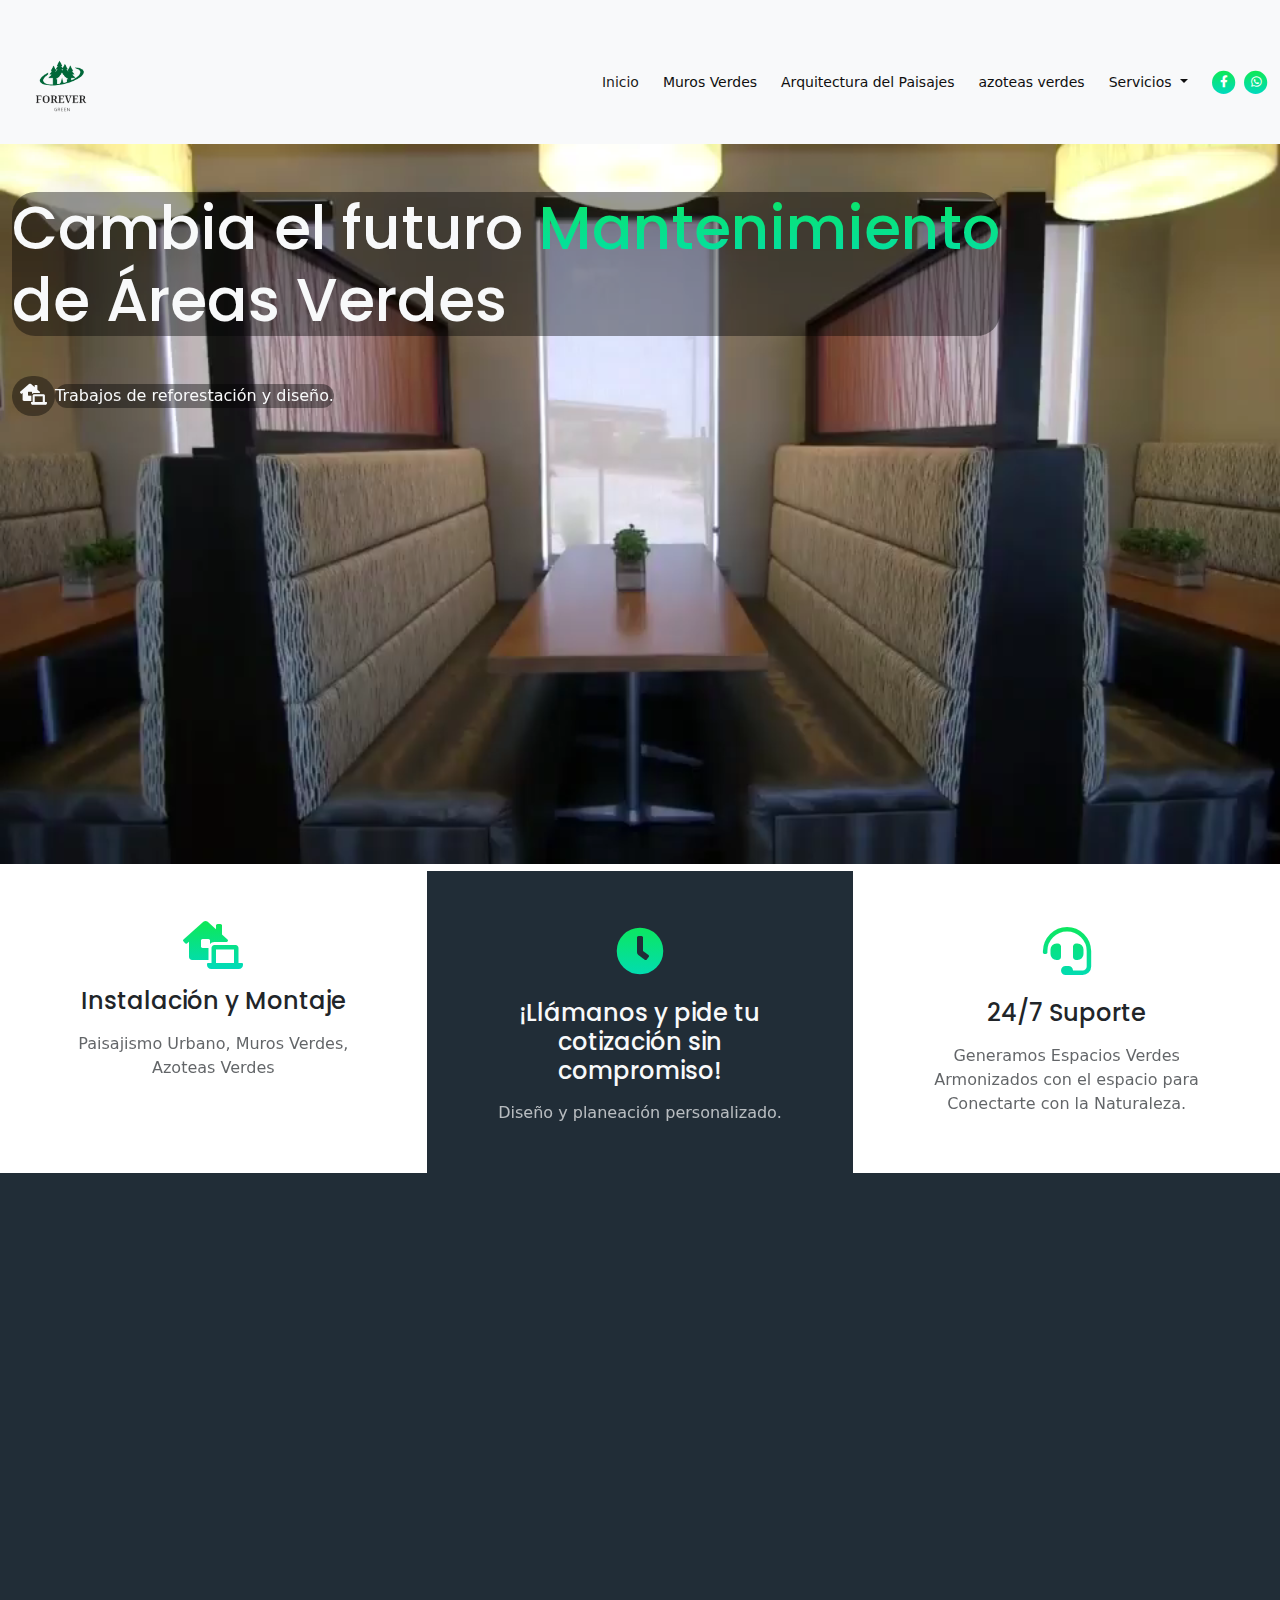
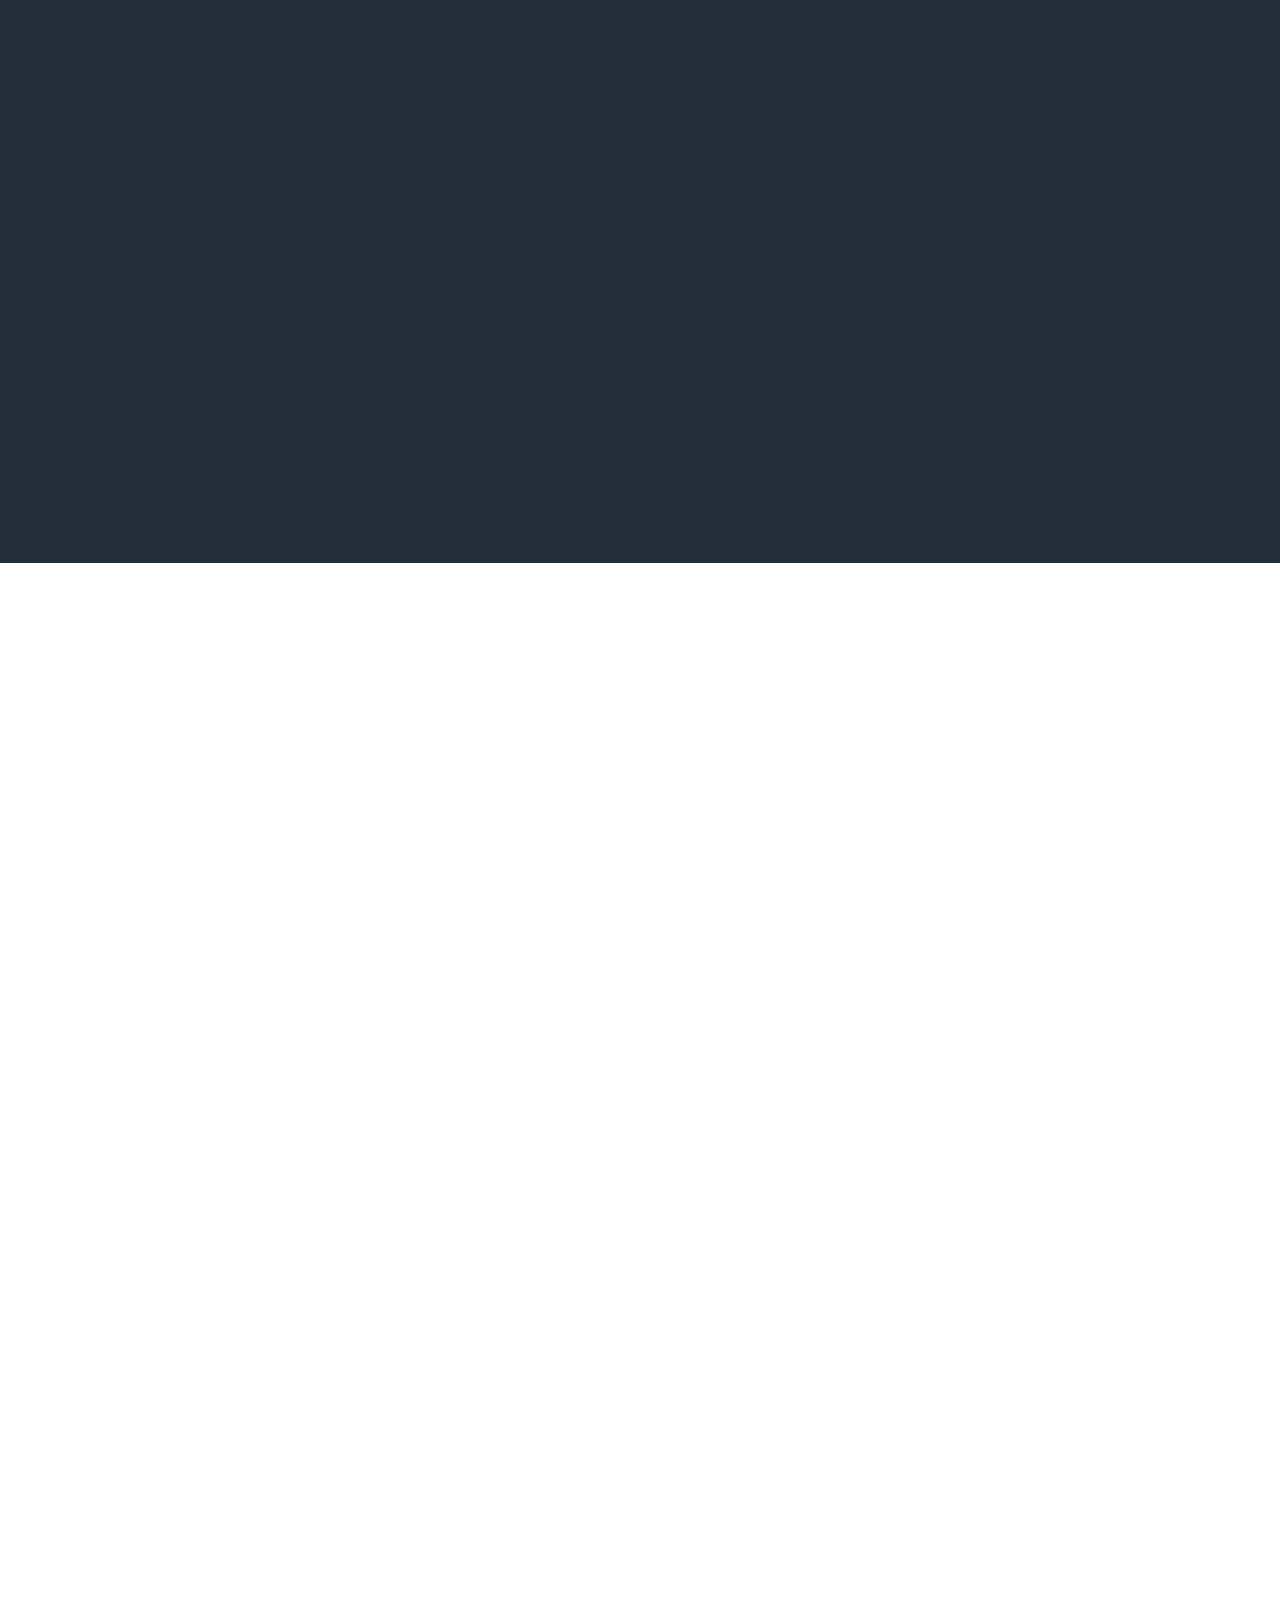
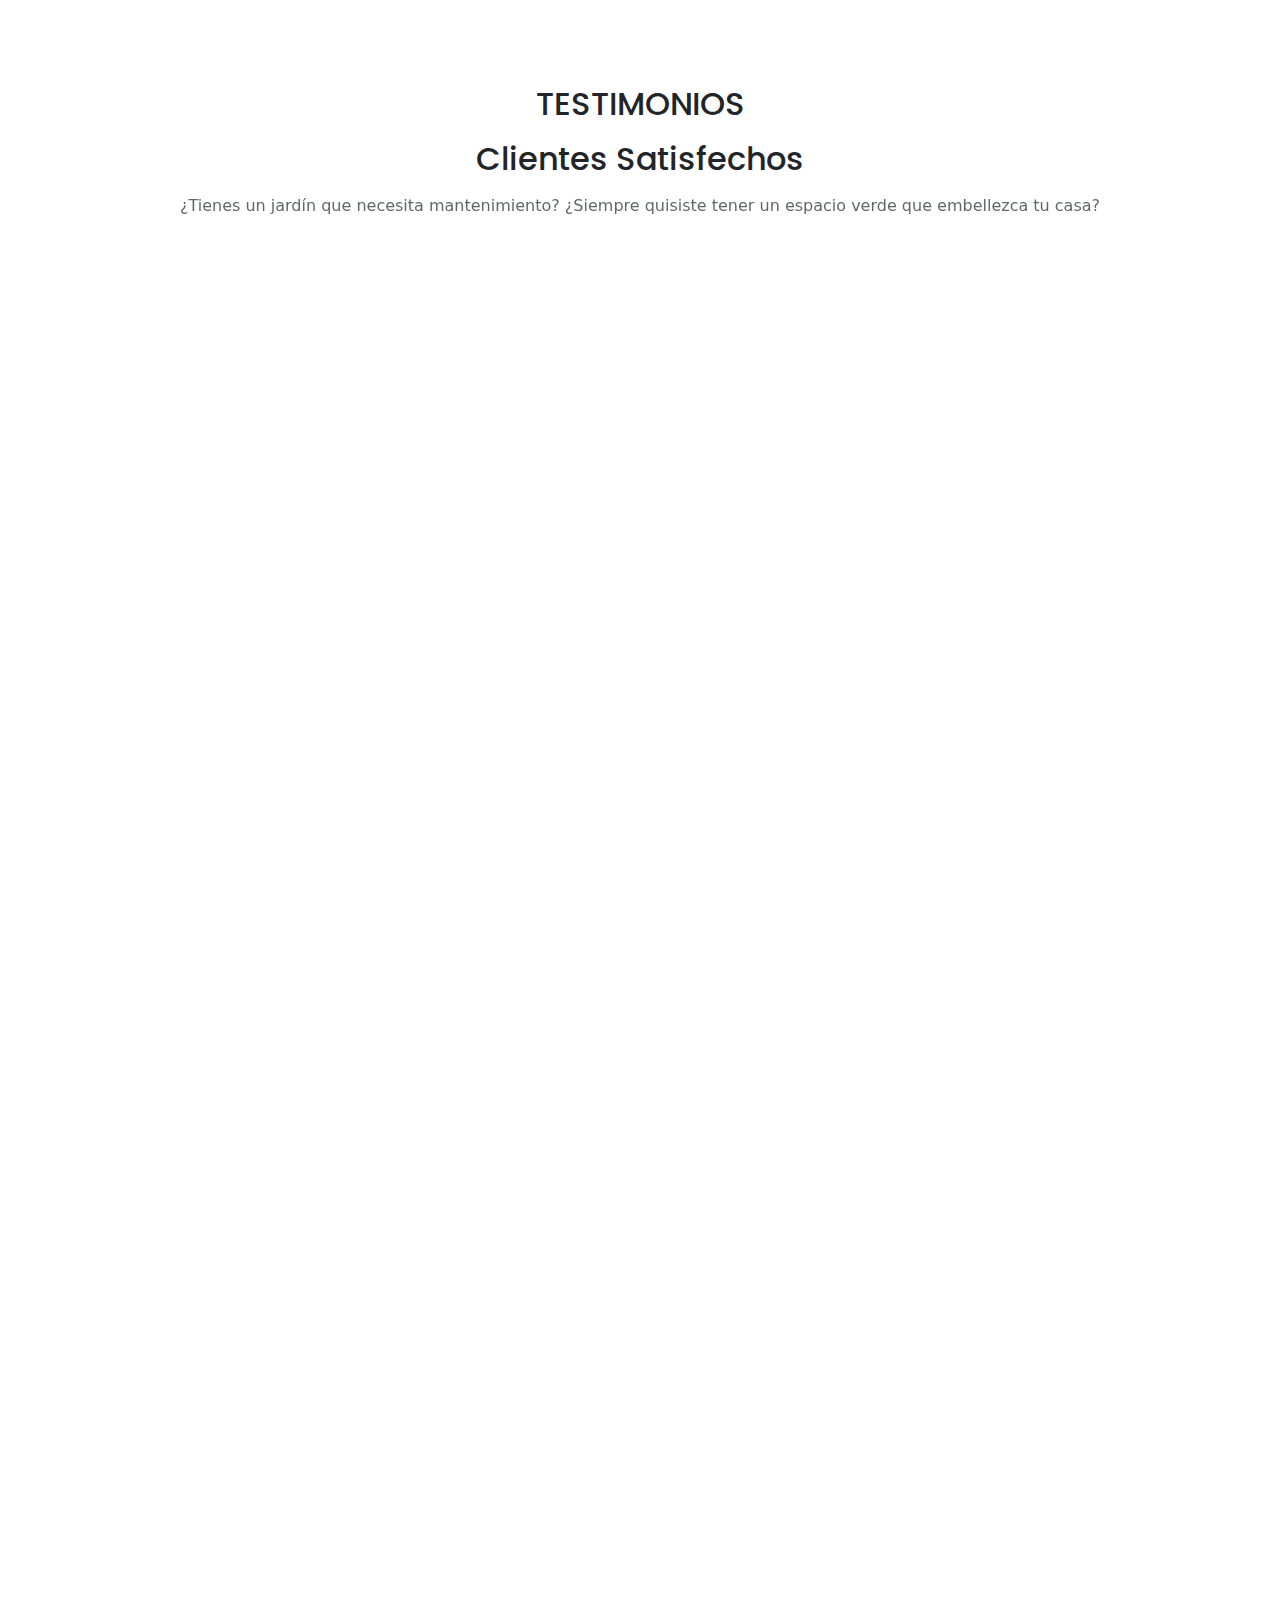
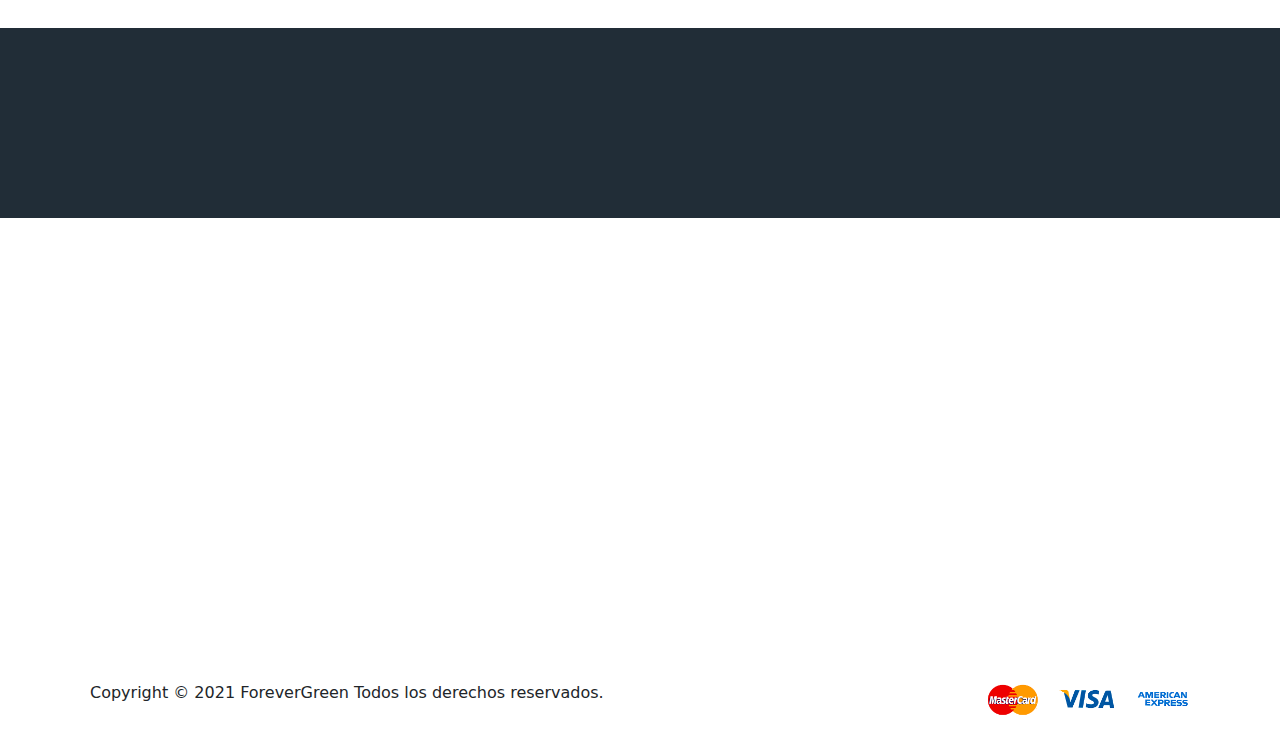
==== index.html @ 9f31c83a "Add files via upload" ====
<!DOCTYPE html>
<html lang="es">
<head>
    <meta charset="UTF-8">
    <meta name="viewport" content="width=device-width, initial-scale=1, shrink-to-fit=no">
    <meta name="description" content="Planificación, diseño, proyecto, gestión, conservación y rehabilitación de los
    espacios verdes">
     <!--metas para compartir en facebook-->
     <meta property="og:title" content="ForeverGreen" />
     <meta property="og:description" content="Planificación, diseño, proyecto, gestión, conservación y rehabilitación de los
     espacios verdes" />
     <meta property="og:image" content="https://www.maidevelopers.com/img/team/banner1-2.jpg" />   
     <meta property="og:url" content="https://www.maidevelopers.com" />
    <meta name="Forever Green" content="WhatsApp 5554505790">
    <title>Forever Green</title>
    <link href="https://fonts.googleapis.com/css2?family=Poppins:wght@400;500;700&display=swap" rel="stylesheet">
    <link href="./css/bootstrap.min.css" rel="stylesheet">
    <link href="./css/fontawesome-all.min.css" rel="stylesheet">
    <link href="./css/aos.min.css" rel="stylesheet">
    <link href="./css/swiper.css" rel="stylesheet">
    <link href="./css/style.css" rel="stylesheet">
   
    <link rel="icon" href="./img/icono.png">
</head>
<body>
    <nav class="navbar navbar-expand-lg navbar-light bg-light">
        <div class="container-fluid">
            <a class="navbar-brand " href="index.html"><img src="./img/icono.png" alt="Forever Green" width="100px"></a> 
          <button class="navbar-toggler p-0 border-0" type="button" data-bs-toggle="collapse" data-bs-target="#navbarNavDropdown" aria-controls="navbarNavDropdown" aria-expanded="false" aria-label="Toggle navigation">
            <span class=""> <img src="./img/menu.png"width="30px" alt=""></span>
          </button>
          <div class="collapse navbar-collapse " id="navbarNavDropdown">
            <ul class="navbar-nav ms-auto navbar-nav-scroll">
              <li class="nav-item">
                <a class="nav-link active" aria-current="page" href="">Inicio</a>
              </li>
              <li class="nav-item">
                <a class="nav-link" href="muros_verde.html">Muros Verdes</a>
              </li>
              <li class="nav-item">
                <a class="nav-link" href="arquitectura_del_paisaje.html">Arquitectura del Paisajes</a>
              </li>
              <li class="nav-item">
                <a class="nav-link" href="azoteas verdes.html">azoteas verdes</a>
              </li>
              <li class="nav-item dropdown">
                <a class="nav-link dropdown-toggle" href="#" id="navbarDropdownMenuLink" role="button" data-bs-toggle="dropdown" aria-expanded="false">
                    Servicios
                </a>
                <ul class="dropdown-menu" aria-labelledby="navbarDropdownMenuLink">
                    <li><a class="dropdown-item " href="404.html">Control de Plagas</a></li>
                  <li><a class="dropdown-item " href="404.html">Poda de Arboles</a></li>
                  <li><a class="dropdown-item " href="404.html">Sistema de riego</a></li>
                </ul>
              </li>
            </ul>
            <span class="nav-item social-icons">
                <span class="fa-stack">
                    <a href="https://www.facebook.com/Forever-Green-147970471880835">
                        <i class="fas fa-circle fa-stack-2x"></i>
                        <i class="fab fa-facebook-f fa-stack-1x"></i>
                    </a>
                </span>
                <span class="fa-stack">
                    <a href="#">
                        <i class="fas fa-circle fa-stack-2x"></i>
                        <i class="fab fa-whatsapp fa-stack-1x"></i>
                    </a>
                </span>
            </span>
          </div>
        </div>
      </nav>
    <!--<section class="home py-5 d-flex align-items-center " id="header">  
        <div class="container text-light py-5 trasnparente-black "  data-aos="fade-right"> 
            <h1 class="headline ">Cambia el futuro <span class="home_text ">Mantenimiento </span><br>de Áreas Verdes</h1>
            <p class="para para-light py-3"></p>
            <div class="d-flex align-items-center">
                <p class="p-2"><i class="fas fa-laptop-house fa-lg "></i></p>
                <p class="">Trabajos de re forestación y diseño.</p>  
            </div>
            <div class="my-3">
                <a class="btn" href="#">Ver Más</a>
            </div>
        </div> 
    </section>--> 
<div class="absolute">
    <div class="container text-light py-5  "  data-aos="fade-right"> 
        <h1 class="headline trasnparente-black ">Cambia el futuro <span class="home_text ">Mantenimiento </span><br>de Áreas Verdes</h1>
        <p class="para para-light py-3"></p>
        <div class="d-flex align-items-center ">
            <p class="p-2 trasnparente-black"><i class="fas fa-laptop-house fa-lg "></i></p>
            <p class="trasnparente-black">Trabajos de reforestación y diseño.</p>  
        </div>
       <!-- <div class="my-3">
            <a class="btn" href="#">Ver Más</a>
        </div>-->
    </div> 
</div>
<video onloadeddata="this.muted=true" autoplay loop>
    <source src="./Muros-Verdes-Decorativos.mp4"> 
</video>
    <section class="information">
        <div class="container-fluid">  
            <div class="row text-light">
                <div class="col-lg-4 text-center p-5 text-dark" data-aos="zoom-in">
                    <i class="fas fa-laptop-house fa-lg fa-3x p-2"></i>
                    <h4 class="py-3">Instalación y Montaje </h4>
                    <p class="para-light">Paisajismo Urbano,  Muros Verdes, Azoteas Verdes</p>
                </div>
                <div class="col-lg-4 text-center p-5"  data-aos="zoom-in">
                    <i class="fas fa-clock fa-3x p-2"></i>
                    <h4 class="py-3">¡Llámanos y pide tu cotización sin compromiso!</h4>
                    <p class="para-light">Diseño y planeación personalizado.
                    </p>
                </div>
                <div class="col-lg-4 text-center p-5 text-dark"  data-aos="zoom-in"> 
                    <i class="fas fa-headset fa-3x p-2"></i>
                    <h4 class="py-3">24/7 Suporte </h4>
                    <p class="para-light">Generamos Espacios Verdes Armonizados con el espacio para Conectarte con la Naturaleza.</p>
                </div>
            </div>
        </div> 
    </section> 
    <section class="about d-flex align-items-center text-light py-5" id="about">
        <div class="container" >
            <div class="row d-flex align-items-center">
                <div class="col-lg-7" data-aos="fade-right">
                    
                    <h3>Beneficios <br> </h3>
                    <p class="py-2 para-light">La instalación de Áreas Verdes, genera beneficios ambientales, sociales, culturales y emocionales. 
                        Sin duda la mejor medicina al alcance de tu mano.</p>

                    <div class="my-3">
                        <a class="btn" href="#your-link">Ver Más</a>
                    </div>
                </div>
                <div class="col-lg-5 text-center py-4 py-sm-0" data-aos="fade-down"> 
                    <img class="img-fluid border-3" src="./img/muro-verde.png" alt="Mantenimiento de Jardineria" >
                </div>
            </div> 
        </div> 
    </section> 


    <section class="services d-flex align-items-center py-5 " id="services">
        <div class="container text-dark">
            
            <div class="row gy-4 py-2" data-aos="zoom-in">
                <div class="col-lg-4">
                    <div class="card bg-transparent">
                        <i class="fas fa-home fa-2x"></i>
                        <h4 class="py-2">Sistema de riego.
                        </h4>
                        <p class="para-light">Lorem ipsum dolor sit amet, consectetur adipisicing elit. Magnam odit consequatur doloribus natus in suscipit!</p>
                    </div>
                </div>
                <div class="col-lg-4">
                    <div class="card bg-transparent">
                        <i class="fas fa-user fa-2x"></i>
                        <h4 class="py-2"> Diseño y mantenimiento.</h4>
                        <p class="para-light">Lorem ipsum dolor sit amet, consectetur adipisicing elit. Magnam odit consequatur doloribus natus in suscipit!</p>
                    </div>                    
                </div>
                <div class="col-lg-4">
                    <div class="card bg-transparent">
                        <i class="fas fa-tree fa-2x"></i>
                        <h4 class="py-2">Decoración.</h4>
                        <p class="para-light">Lorem ipsum dolor sit amet, consectetur adipisicing elit. Magnam odit consequatur doloribus natus in suscipit!</p>
                    </div>                    
                </div>
                <div class="col-lg-4">
                    <div class="card bg-transparent">
                        <i class="fas fa-globe fa-2x"></i>
                        <h4 class="py-2">Muros verdes.</h4>
                        <p class="para-light">Lorem ipsum dolor sit amet, consectetur adipisicing elit. Magnam odit consequatur doloribus natus in suscipit!</p>
                    </div>                    
                </div>
                <div class="col-lg-4">
                    <div class="card bg-transparent">
                        <i class="fas fa-home fa-2x"></i>
                        <h4 class="py-2">Poda de Arboles</h4>
                        <p class="para-light">Servicio mediante el cual, se realiza la poda, limpieza y recolección de arboles, ramas, retiro de maleza</p>
                    </div>                    
                </div>
                <div class="col-lg-4">
                    <div class="card bg-transparent">
                        <i class="fas fa-bug fa-2x"></i>
                        <h4 class="py-2">Control de Plagas.</h4>
                        <p class="para-light">Eliminamos todo tipo de plagas con personal altamente capacitado</p>
                    </div>                    
                </div>
            </div>
        </div> 
    </section> 

    <div class="slider-1 testimonial text-dark d-flex align-items-center">
        <div class="container">
            <div class="row">
                <div class="text-center w-lg-75 m-auto pb-4">
                    <h2>TESTIMONIOS</h2>
                    <h2 class="py-2">Clientes Satisfechos</h2>
                    <p class="para-light">¿Tienes un jardín que necesita mantenimiento? ¿Siempre quisiste tener un espacio verde que embellezca tu casa? </p>
                </div>
            </div>
            <div class="row p-2" data-aos="zoom-in">
                <div class="col-lg-12">

                    
                    <div class="slider-container">
                        <div class="swiper-container card-slider">
                            <div class="swiper-wrapper">
                                
                             
                                <div class="swiper-slide">
                                    <div class="testimonial-card p-4">
                                        <p>"Siempre un servicio excelente, encuentras lo que buscas a un precio justo."</p>
                                    
                                        <div class="d-flex pt-4">
                                            <div>
                                                <img class="avatar" src="./img/test/claudia martines.jpg" alt="testimonio de  claudia">
                                            </div>
                                            <div class="ms-3 pt-2">
                                                <h6>Claudia Martines</h6>
                                               
                                            </div>
                                        </div>
                                    </div>
                                </div> 
                                <div class="swiper-slide">
                                    <div class="testimonial-card p-4">
                                        <p>"Sin duda gente trabajadora, honesta y con gran conocimiento sobre tus necesidades."</p>
                                        <div class="d-flex pt-4">
                                            <div>
                                                <img class="avatar" src="./img/test/sandra mora.jpg" alt="testimonio de sandra">
                                            </div>
                                            <div class="ms-3 pt-2">
                                                <h6>Sandra mora</h6>        
                                            </div>
                                        </div>
                                    </div>
                                </div> 
                                <div class="swiper-slide">
                                    <div class="testimonial-card p-4">
                                        <p>"Sus trabajos son increíbles, la dedicación y diseños que tienen son hermosos."</p>
                                        <div class="d-flex pt-4">
                                            <div>
                                                <img class="avatar" src="./img/test/Adriano Salvatore.jpg" alt="testimonio Adriano ">
                                            </div>
                                            <div class="ms-3 pt-2">
                                                <h6>Adriano Salvatore</h6> 
                                            </div>
                                        </div>
                                    </div>      
                                </div>
                                <div class="swiper-slide">
                                    <div class="testimonial-card p-4">
                                        <p>Excelente trabajo me gusto mucho valio cada centavo de inversión, recomendado. 
                                        </p>
                                        <div class="d-flex pt-4">
                                            <div>
                                                <img class="avatar" src="./img/test/Mario Cruz.jpg" alt="testimonio mario">
                                            </div>
                                            <div class="ms-3 pt-2">
                                                <h6>Mario Cruz</h6>         
                                            </div>
                                        </div>
                                    </div>
                                </div> 
                            </div> 
                            <div class="swiper-button-next"></div>
                            <div class="swiper-button-prev"></div>
                        </div> 
                    </div> 
                </div> 
            </div> 
        </div> 
    </div> 
    <section class="contact d-flex align-items-center py-5" id="contact">
        <div class="container-fluid text-dark">
            <div class="row text-dark">
                <div class="col-lg-6 d-flex justify-content-center justify-content-lg-end align-items-center px-lg-5" data-aos="fade-right">
                    <div style="width:90%">
                        <div class="text-center text-lg-start py-4 pt-lg-0">
                            <p>CONTACTO</p>
                        </div>
                        <div>
                            <div class="row" >
                                <div class="col-lg-6">
                                    <div class="form-group py-2">
                                        <input type="text" class="form-control form-control-input" id="exampleFormControlInput1" placeholder="Nombre">
                                    </div>                                
                                </div>
                                <div class="col-lg-6">
                                    <div class="form-group py-2">
                                        <input type="email" class="form-control form-control-input" id="exampleFormControlInput2" placeholder="Numero ">
                                    </div>                                 
                                </div>
                            </div>
                            <div class="form-group py-1">
                                <input type="email" class="form-control form-control-input" id="exampleFormControlInput3" placeholder="Email">
                            </div>  
                            <div class="form-group py-2">
                                <textarea class="form-control form-control-input" id="exampleFormControlTextarea1" rows="6" placeholder="Mensaje"></textarea>
                            </div>                            
                        </div>
                        <div class="my-3">
                            <a class="btn form-control-submit-button text-dark" href="#your-link">Solicitud de Cotización</a>
                        </div>
                    </div> 
                </div> 
                <div class="col-lg-6 d-flex align-items-center" data-aos="fade-down">
                    <img class="img-fluid d-none d-lg-block rounded-3" src="./img/muro-verde/Muros-Verdes.jpg" alt="FOREVER GREEN">        
                </div> 
            </div> 
        </div> 
    </section> 


   
    <section class="location text-light py-5">
        <div class="container" data-aos="zoom-in">
            <div class="row">
                <div class="col-lg-4 d-flex align-items-center">
                    <div class="p-2"><i class="far fa-map fa-3x"></i></div>
                    <div class="ms-2">
                        <h6>México</h6>
                        <p>Naucalpan de juarez</p>
                    </div>
                </div>
                <div class="col-lg-4 d-flex align-items-center" >
                    <div class="p-2"><i class="fas fa-mobile-alt fa-3x"></i></div>
                    <div class="ms-2">
                        <h6>Teléfono</h6>
                        <p>(+52) 555 350 5790</p>
                    </div>
                </div>
                <div class="col-lg-4 d-flex align-items-center" >
                    <div class="p-2"><i class="far fa-envelope fa-3x"></i></div>
                    <div class="ms-2">
                        <h6>Correó</h6>
                        <p>marcogv5066@gmail.com</p>
                    </div>
                </div>
             
            </div> 
        </div> 
    </section> 


    
    <section class="footer text-dark">
        <div class="container">
            <div class="row" data-aos="fade-right">
                <div class="col-lg-12 py-4 py-md-5">
                    <div class="d-flex align-items-center">
                        <h4 class="">PREGUNTAS
                            FRECUENTES</h4>
                    </div>
                  

                    <div class="accordion " id="accordionExample">
                        <div class="accordion-item">
                          <h2 class="accordion-header" id="headingOne">
                            <button class="accordion-button " type="button" data-bs-toggle="collapse" data-bs-target="#collapseOne" aria-expanded="true" aria-controls="collapseOne">
                                1. ¿En qué regiones o zonas puedo contratar sus servicios?
                            </button>
                          </h2>
                          <div id="collapseOne" class="accordion-collapse collapse show" aria-labelledby="headingOne" data-bs-parent="#accordionExample">
                            <div class="accordion-body">
                              <strong>Contamos con servicio en CDMX, Estado de México,</strong>  si requieres un servicio foráneo lo podemos cotizar también.
                            </div>
                          </div>
                        </div>
                        <div class="accordion-item">
                          <h2 class="accordion-header" id="headingTwo">
                            <button class="accordion-button collapsed" type="button" data-bs-toggle="collapse" data-bs-target="#collapseTwo" aria-expanded="false" aria-controls="collapseTwo">
                                2. ¿Se llenarán de humedad mis muros, dañando mi propiedad?
                            </button>
                          </h2>
                          <div id="collapseTwo" class="accordion-collapse collapse" aria-labelledby="headingTwo" data-bs-parent="#accordionExample">
                            <div class="accordion-body">
                              Los sistemas de naturación se realizan con materiales que evitan la humedad, son impermeables y se garantiza el resultado.
                            </div>
                          </div>
                        </div>
                        <div class="accordion-item">
                          <h2 class="accordion-header" id="headingThree">
                            <button class="accordion-button collapsed" type="button" data-bs-toggle="collapse" data-bs-target="#collapseThree" aria-expanded="false" aria-controls="collapseThree">
                                3. ¿Tendré insectos indeseables mi casa u oficina por tener un jardín vertical?
                            </button>
                          </h2>
                          <div id="collapseThree" class="accordion-collapse collapse" aria-labelledby="headingThree" data-bs-parent="#accordionExample">
                            <div class="accordion-body">
                                La presencia de insectos muchas veces representa que existe un ecosistema adecuado, si se requiere algún control se pueden utilizar productos orgánicos para repeler algunos insectos.
                            </div>
                          </div>
                        </div>
                        
                        <div class="accordion-item">
                            <h2 class="accordion-header" id="headingfour">
                              <button class="accordion-button collapsed" type="button" data-bs-toggle="collapse" data-bs-target="#collapsefour" aria-expanded="false" aria-controls="collapsefour">
                                4. ¿Cada cuándo debo darle mantenimiento?
                              </button>
                            </h2>
                            <div id="collapsefour" class="accordion-collapse collapse" aria-labelledby="headingfour" data-bs-parent="#accordionExample">
                              <div class="accordion-body">
                                Se aconseja se realice por lo menos cada dos meses, aunque algunos requieren cada tres meses, o cada mes, depende del tipo de planta, la cantidad de luz, la época del año.
                              </div>
                            </div>
                          </div>
                          <div class="accordion-item">
                            <h2 class="accordion-header" id="headingThree">
                              <button class="accordion-button collapsed" type="button" data-bs-toggle="collapse" data-bs-target="#collapsefive" aria-expanded="false" aria-controls="collapseThree">
                                5. ¿Cómo elijo las plantas?
                              </button>
                            </h2>
                            <div id="collapsefive" class="accordion-collapse collapse" aria-labelledby="headingThree" data-bs-parent="#accordionExample">
                              <div class="accordion-body">
                                Cada proyecto es único, y revisamos las condiciones de iluminación, humedad, calor de lugar, con eso determinamos una paleta vegetal adecuada . Realizamos 3 propuestas de diseño.
                              </div>
                            </div>
                          </div>
                       
                      </div>


                </div> 
                
            </div> 
        </div> 
    </section> 


    
    <div class=" py-2 text-dark" >
        <div class="container d-flex justify-content-between">
            
            <div>
                
                <p class="p-2 text-center">Copyright © 2021 ForeverGreen Todos los derechos reservados.</p><br>
               
            </div>
            <div>
                <i><img src="./img/clip/mastercard-removebg-preview.png" alt="mastercard" width="70px"></i>
                <i ><img src="./img/clip/visa-removebg-preview.png" alt="visa" width="70px"></i>
                <i ><img src="./img/clip/american_express-removebg-preview.png" alt="american express" width="70px"></i>

            </div>
        </div> 
    </div> 
 
    
   
    <button onclick="topFunction()" id="myBtn">
        <img src="/img/up-arrow.png" alt="alternative">
    </button>
    

    
  
    <script src="./js/bootstrap.min.js"></script>
    <script src="./js/purecounter.min.js"></script> 
    <script src="./js/swiper.min.js"></script>
    <script src="./js/aos.js"></script>
    <script src="./js/script.js"></script> 
</body>
</html>
---- css/style.css ----
:root {
	--primary: #ffffff;
	--primary-light: #212d37;
	--secondary: #0ee951;
	--tertiary: #00dabf;
	--gradient: linear-gradient(to right, #0ee951, #00dabf);
}

h1,
h2,
h3,
h4,
h5,
h6 {
	font-family: "Poppins", sans-serif;
}

h1 {
	font-size: 60px;
	font-weight: 500;
}

button {
	font-family: sans-serif;
}

p,
ul,
h4 {
	margin: 0;
	padding: 0;
}

a {
	color: white;
	text-decoration: none;
}

li {
  	list-style-type: none;
}

/* Section Background */
.home,
.about,
.services,
.plans,
.work,
.contact {
	height: 110vh;
	position: relative;
}

.services,
.work,
.contact,
.testimonial,
.footer {
  	background-color: var(--primary);
}

.about,
.plans,
.company,
.newsletter,
.location {
  	background-color: var(--primary-light);
}

.bottom {
  	background-color: black;
}

/* Gradient Border And Background On Icons */
.home_text,
.home .fas,
.plans .far,
.information .fas,
.work .fas,
.services .fas,
.location .far,
.location .fas {
	padding: 15px 0;
	background: -webkit-gradient(
		linear,
		left top,
		left bottom,
		from(#0ee951),
		to(#00dabf)
	);
	background-clip: text;
	-webkit-background-clip: text;
	-webkit-text-fill-color: transparent;
}

.navbar-nav a:hover,
.footer a:hover,
.footer .fab:hover {
	cursor: pointer;
	background: var(--gradient);
	background-clip: text;
	-webkit-background-clip: text;
	-webkit-text-fill-color: transparent;
}


/**********************/
/*     Navigation     */
/**********************/
.navbar {
	font-weight: 500;
	font-size: 0.875rem;
	line-height: 0.875rem;
	background-color: var(--primary);
	box-shadow: 0 1px 6px 0 rgba(0, 0, 0, 0.025);
}

.navbar .navbar-brand {
	padding-top: 0.25rem;
	padding-bottom: 0.25rem;
}

.navbar .logo-image img {
	width: 108px;
	height: 32px;
}

.navbar .logo-text {
	color: rgb(14, 14, 14);
	font-weight: 500;
	line-height: 1rem;
	font-size: 1.575rem;
	text-decoration: none;
}

.offcanvas-collapse {
	position: fixed;
	top: 2.75rem; /* adjusts the height between the top of the page and the offcanvas menu */
	bottom: 0;
	left: 100%;
	width: 100%;
	overflow-y: auto;
	visibility: hidden;
	padding-right: 1rem;
	padding-left: 1rem;
	background-color: var(--primary);
	transition: transform 0.2s ease-in-out, visibility 0.2s ease-in-out;
}

.offcanvas-collapse.open {
	visibility: visible;
	transform: translateX(-100%);
}

.navbar .navbar-nav {
	margin-top: 0.75rem;
	margin-bottom: 0.5rem;
}

.navbar .dropdown-menu {
	border: none;
	margin-top: 0.25rem;
	margin-bottom: 0.25rem;
	background-color: var(--primary);
}

.navbar .dropdown-item {
	color: rgb(10, 10, 10);
	font-weight: 500;
	font-size: 0.875rem;
	line-height: 0.875rem;
	padding-top: 0.625rem;
	text-decoration: none;
	padding-bottom: 0.625rem;
}

.navbar .dropdown-item:hover {
  	background-color: var(--primary);
}

.navbar .dropdown-divider {
	width: 100%;
	height: 1px;
	border: none;
	margin: 0.5rem auto 0.5rem auto;
	background-color: var(--primary-light);
}

.navbar .nav-item .nav-link {
	color: rgb(15, 15, 15);
	text-decoration: none;
	padding-top: 0.625rem;
	padding-bottom: 0.625rem;
	transition: all 0.2s ease;
}

.navbar .fa-stack {
	width: 2em;
	font-size: 0.75rem;
	margin-right: 0.25rem;
}

.navbar .fa-stack-2x {
	background: -webkit-gradient(
		linear,
		left top,
		left bottom,
		from(#0ee951),
		to(#00dabf)
	);
	background-clip: text;
	-webkit-background-clip: text;
	-webkit-text-fill-color: transparent;
	transition: all 0.2s ease;
}

.navbar .fa-stack-1x {
	color: #ffffff;
	transition: all 0.2s ease;
}

.navbar .fa-stack:hover .fa-stack-2x {
  	color: var(--primary);
}

.navbar .fa-stack:hover .fa-stack-1x {
  	color: var(--primary);
}

.navbar .navbar-toggler {
	padding: 0;
	border: none;
	font-size: 1.25rem;
}


/****************/
/*     Index     */
/****************/
.absolute{
	position: absolute;
}
video{
	
	width: 100%;
	
}
.home {
	
	background-image: url(../img/muro-verde/Follaje-Artificial.jpg);
	background-size: cover;
	background-position: center;
	background-repeat: no-repeat;
	background-attachment: fixed;
}
.home2 {
	
	background-image: url(../img/azotea-verde/azotea-verde.jpg);
	background-size: cover;
	background-position: center;
	background-repeat: no-repeat;
	background-attachment: fixed;
}
.home3 {
	
	background-image: url(../img/guia-errores-404.png);
	background-size: cover;
	background-position: center;
	background-repeat: no-repeat;
	background-attachment: fixed;
}

.para {
  	width: 50%;
}
.trasnparente-black{
	
	background-color: rgba(0,0,0,0.4);
	border-radius: 23px;
	
}

.para-light {
  	opacity: 0.7;
}


/***********************/
/*     Information     */
/***********************/
.information .container-fluid .row div:first-child {
  	background-color: var(--primary);
}

.information .container-fluid .row div:last-child {
  	background-color: white;
}

.information .container-fluid .row div:nth-child(2) {
  	background-color: var(--primary-light);
}


/******************/
/*     Button     */
/******************/
.btn {
	color: white;
	border-radius: 0;
	border-width: 2px;
	padding: 10px 30px;
	border-image-slice: 1;
	background-image: none;
	background: transparent;
	border-image-source: var(--gradient);
	box-shadow: 5px 5px 0px 0px var(--secondary);
}

.btn:hover {
	color: white;
	box-shadow: none;
	border-radius: 0;
	padding: 10px 30px;
	transform: translate(5px, 5px);
}

/* Email - Newsletter Button */
.btn-secondary {
	color: black;
	border-width: 2px;
	padding: 10px 30px;
	border-image-slice: 1;
	background-image: none;
	background: transparent;
	border-image-source: var(--gradient);
}

.btn-secondary:hover {
	color: black;
	padding: 10px 30px;
	background-image: var(--gradient);
}

/* Other Pages Button */
.btn-tertiary {
	color: black;
	border-radius: 0;
	border-width: 2px;
	padding: 10px 30px;
	border-image-slice: 1;
	background-image: none;
	background: transparent;
	border-image-source: var(--gradient);
	box-shadow: 5px 5px 0px 0px var(--secondary);
}

.btn-tertiary:hover {
	color: black;
	box-shadow: none;
	border-radius: 0;
	padding: 10px 30px;
	transform: translate(5px, 5px);
}


/********************/
/*     Services     */
/********************/
.services .card {
	padding: 20px;
	border-radius: 0;
	border: 2px solid white;
}

.services .card:hover {
	border: 10px solid;
	transform: scale(1.01);
	border-image-slice: 1;
	border-width: 2px;
	border-image-source: var(--gradient);
	box-shadow: 5px 5px 0px 0px #0ee951;
}


/*****************/
/*     Plans     */
/*****************/
.plans .card {
	padding: 20px;
	border: 2px solid white;
}


/************************/
/*     Testimonials     */
/************************/
.slider-1 {
	padding-top: 8.25rem;
	padding-bottom: 8.5rem;
}

.slider-1 .section-title {
  	text-align: center;
}

.slider-1 .h2-heading {
	text-align: center;
	margin-bottom: 3rem;
}

.testimonial-card {
	border: 10px solid;
	border-image-slice: 1;
	border-width: 3px;
	border-image-source: var(--gradient);
}


.slider-1 .slider-container {
  	position: relative;
}

.slider-1 .swiper-container {
	width: 86%;
	position: static;
}

.slider-1 .swiper-button-prev,
.slider-1 .swiper-button-next {
  	color: var(--primary);
}

.slider-1 .swiper-button-prev:focus,
.slider-1 .swiper-button-next:focus {
	/* even if you can't see it chrome you can see it on mobile device */
	outline: none;
}

.slider-1 .swiper-button-prev {
	left: -14px;
	background-image: url("data:image/svg+xml;charset=utf-8,%3Csvg%20xmlns%3D'http%3A%2F%2Fwww.w3.org%2F2000%2Fsvg'%20viewBox%3D'0%200%2028%2044'%3E%3Cpath%20d%3D'M0%2C22L22%2C0l2.1%2C2.1L4.2%2C22l19.9%2C19.9L22%2C44L0%2C22L0%2C22L0%2C22z'%20fill%3D'%23707375'%2F%3E%3C%2Fsvg%3E");
	background-size: 18px 28px;
}

.slider-1 .swiper-button-next {
	right: -14px;
	background-image: url("data:image/svg+xml;charset=utf-8,%3Csvg%20xmlns%3D'http%3A%2F%2Fwww.w3.org%2F2000%2Fsvg'%20viewBox%3D'0%200%2028%2044'%3E%3Cpath%20d%3D'M27%2C22L27%2C22L5%2C44l-2.1-2.1L22.8%2C22L2.9%2C2.1L5%2C0L27%2C22L27%2C22z'%20fill%3D'%23707375'%2F%3E%3C%2Fsvg%3E");
	background-size: 18px 28px;
}

.slider-1 .card {
	border: none;
	position: relative;
	background-color: transparent;
}

.slider-1 .card-image {
	width: 80px;
	height: 80px;
	margin-left: auto;
	margin-right: auto;
	border-radius: 50%;
	margin-bottom: 1.25rem;
}

.slider-1 .card-body {
  	padding: 0;
}

.slider-1 .testimonial-text {
  	margin-bottom: 0.75rem;
}

.slider-1 .testimonial-author {
	margin-bottom: 0;
	color: #252c38;
}

.slider-1 .avatar {
	width: 70px;
	height: 70px;
	border-radius: 50%;
}

/* Dropdown Menu */
.navbar .dropdown .dropdown-menu {
  	animation: fadeDropdown 0.2s; /* required for the fade animation */
}

@-webkit-keyframes fadeDropdown {
	0% {
		opacity: 0;
	}

	100% {
		opacity: 1;
	}
}

@keyframes fadeDropdown {
	0% {
		opacity: 0;
	}

	100% {
		opacity: 1;
	}
}


/**********************/
/*     Newsletter     */
/**********************/
.form-control-input,
.form-control-textarea {
	width: 100%;
	appearance: none;
	border-radius: 4px;
	font-size: 0.875rem;
	line-height: 1.5rem;
	padding-left: 1.5rem;
	padding-top: 0.775rem;
	padding-bottom: 0.775rem;
}


/******************************/
/*     Back To Top Button     */
/******************************/
#myBtn {
	z-index: 99;
	right: 20px;
	width: 52px;
	height: 52px;
	bottom: 20px;
	border: none;
	outline: none;
	display: none;
	position: fixed;
	cursor: pointer;
	border-radius: 50%;
	background-color: #323137;
}

#myBtn:hover {
  	background-color: #0f0f11;
}

#myBtn img {
	width: 18px;
	margin-left: 0.125rem;
	margin-bottom: 0.25rem;
}


/***********************/
/*     Extra Pages     */
/***********************/
.ex-header {
	padding-top: 8.5rem;
	padding-bottom: 4rem;
	background-color: var(--primary);
}

.ex-header h1 {
  	color: #fff;
}

.ex-basic-1 .list-unstyled .fas {
	font-size: 0.375rem;
	line-height: 1.625rem;
}

.ex-basic-1 .list-unstyled .flex-grow-1 {
  	margin-left: 0.5rem;
}

.ex-basic-1 .text-box {
	padding: 1.25rem 1.25rem 0.5rem 1.25rem;
	background-color: #f7f9fd;
}

.ex-cards-1 .card {
	border: none;
	background-color: transparent;
}

.ex-cards-1 .card .fa-stack {
	width: 2em;
	font-size: 1.125rem;
}

.ex-cards-1 .card .fa-stack-2x {
  	color: var(--secondary);
}

.ex-cards-1 .card .fa-stack-1x {
	width: 2em;
	color: #ffffff;
	font-weight: 700;
	line-height: 2.125rem;
}

.ex-cards-1 .card .list-unstyled .flex-grow-1 {
  	margin-left: 2.25rem;
}

.ex-cards-1 .card .list-unstyled .flex-grow-1 h5 {
	margin-top: 0.125rem;
	margin-bottom: 0.5rem;
}


/*************************/
/*     Media Queries     */
/*************************/
@media only screen and (max-width: 1024px) {
	.services,
	.work,
	.testimonial,
	.about,
	.contact,
	.plans {
		height: 100%;
	}
}

@media (min-width: 992px) {
	.slider-1 .swiper-container {
		width: 92%;
	}

	.slider-1 .swiper-button-prev {
		left: -16px;
		width: 22px;
		background-size: 22px 34px;
	}

	.slider-1 .swiper-button-next {
		right: -16px;
		width: 22px;
		background-size: 22px 34px;
	}

	/* Navigation */
	.navbar {
		box-shadow: none;
		transition: all 0.2s;
		padding-top: 1.75rem;
		background-color: transparent;
	}

	.navbar.top-nav-collapse {
		padding-top: 0.5rem;
		padding-bottom: 0.5rem;
		background-color: var(--primary);
		box-shadow: 0 3px 6px 0 rgba(0, 0, 0, 0.025);
	}

	.offcanvas-collapse {
		position: static;
		top: auto;
		bottom: auto;
		left: auto;
		width: auto;
		padding-right: 0;
		padding-left: 0;
		background-color: transparent;
		overflow-y: visible;
		visibility: visible;
	}

	.offcanvas-collapse.open {
		transform: none;
	}

	.navbar .navbar-nav {
		margin-top: 0;
		margin-bottom: 0;
	}

	.navbar .nav-item .nav-link {
		padding-right: 0.75rem;
		padding-left: 0.75rem;
	}

	.navbar .dropdown-menu {
		padding-top: 0.75rem;
		padding-bottom: 0.875rem;
		box-shadow: 0 3px 3px 1px rgba(0, 0, 0, 0.08);
	}

	.navbar .dropdown-divider {
		width: 90%;
	}

	.navbar .social-icons {
		margin-left: 0.5rem;
	}

	.navbar .fa-stack {
		margin-right: 0;
		margin-left: 0.25rem;
	}
}

@media only screen and (max-width: 540px) {
	h1 {
		font-size: 30px;
	}

	.para {
		width: 100%;
	}

	.swiper-container {
		width: 92%;
	}

	.swiper-button-prev {
		left: -16px;
		width: 22px;
		background-size: 22px 34px;
	}

	.swiper-button-next {
		right: -16px;
		width: 22px;
		background-size: 22px 34px;
	}
}
/*************************/
/*    	 faicons         */
/*************************/
:root{
	--ico: #3e3f3e;
}
.fa-check{
	color:#0ee951;
}
 /*.ico-circ{
	margin: 13px;
	width: 48px;
	height: 48px;
	border-radius: 100%;
	background: var(--ico);
	color: #fff;
}*/
.fa-snowflake {
	color: #469be1;
}
.fa-thermometer-quarter{
	color:red ;
}
.fa-leaf {
	color:green;
}

.fa-money-bill{
	color: green;
}
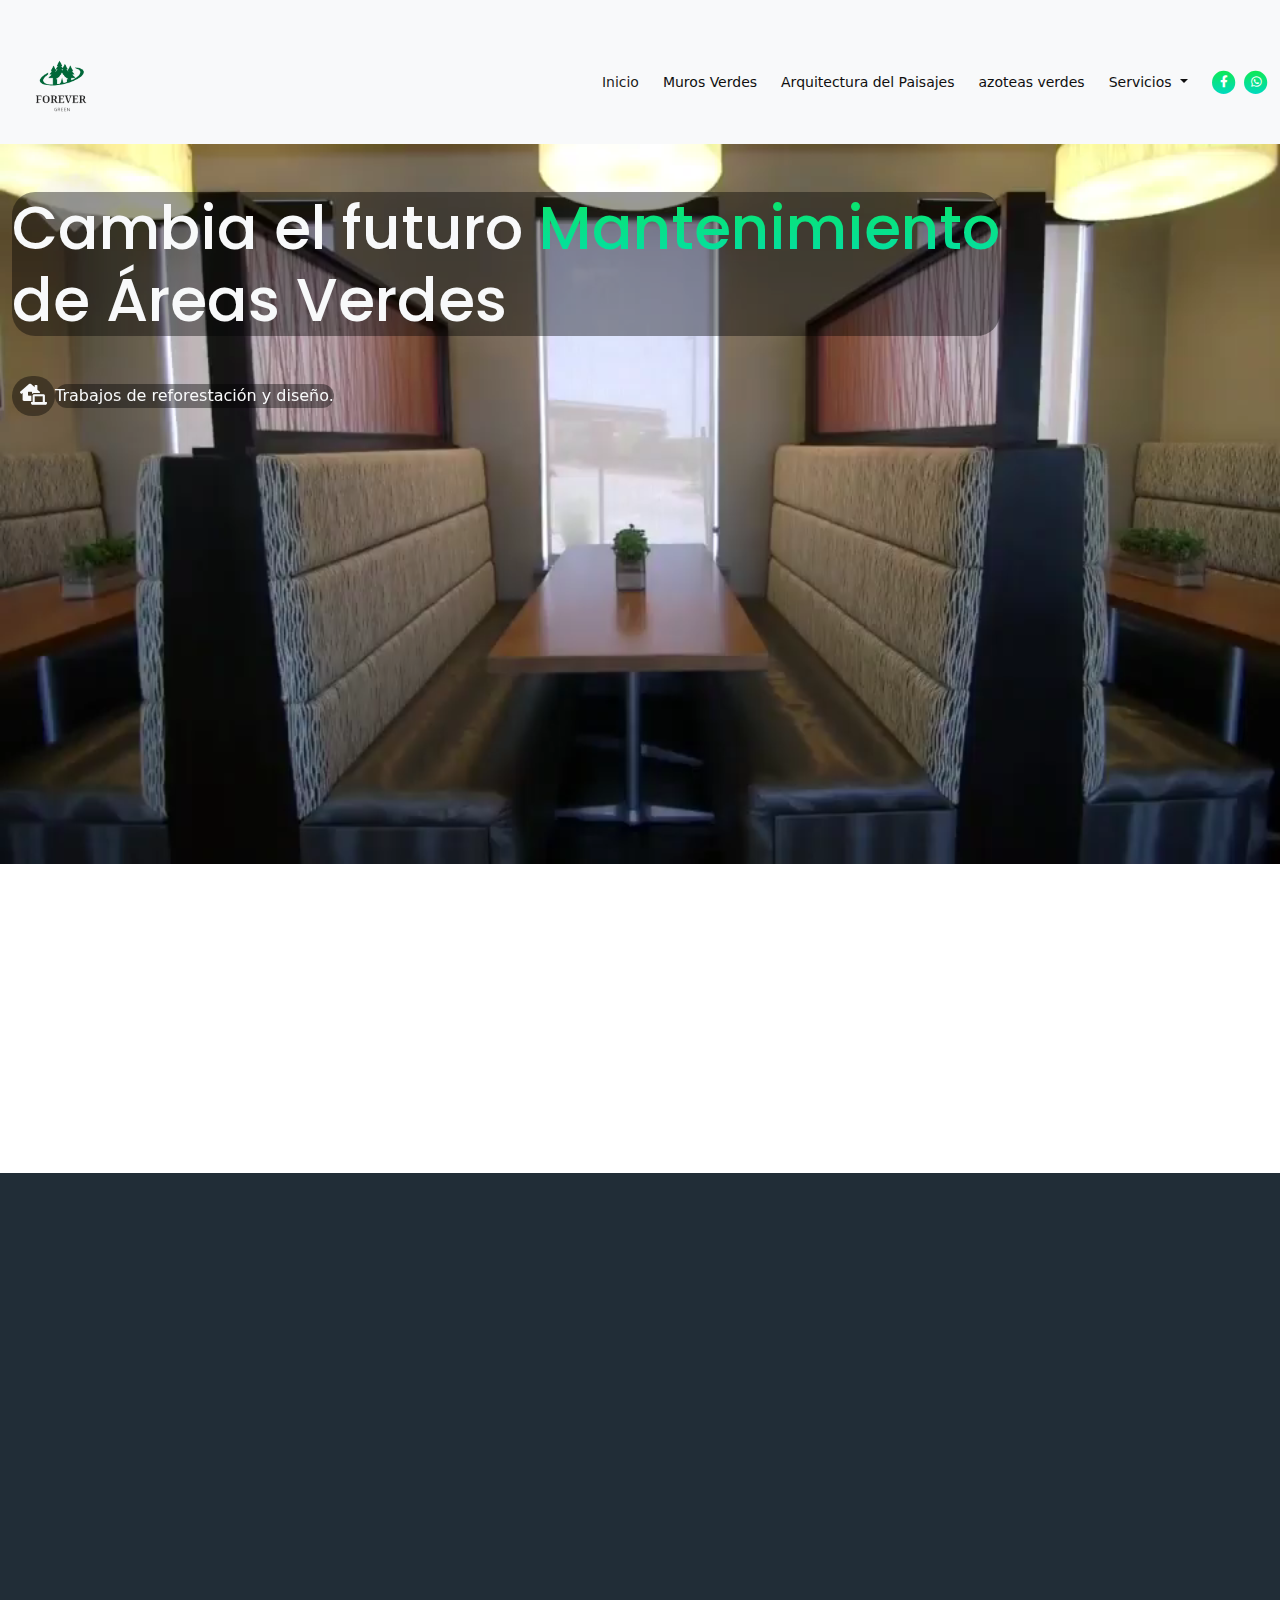
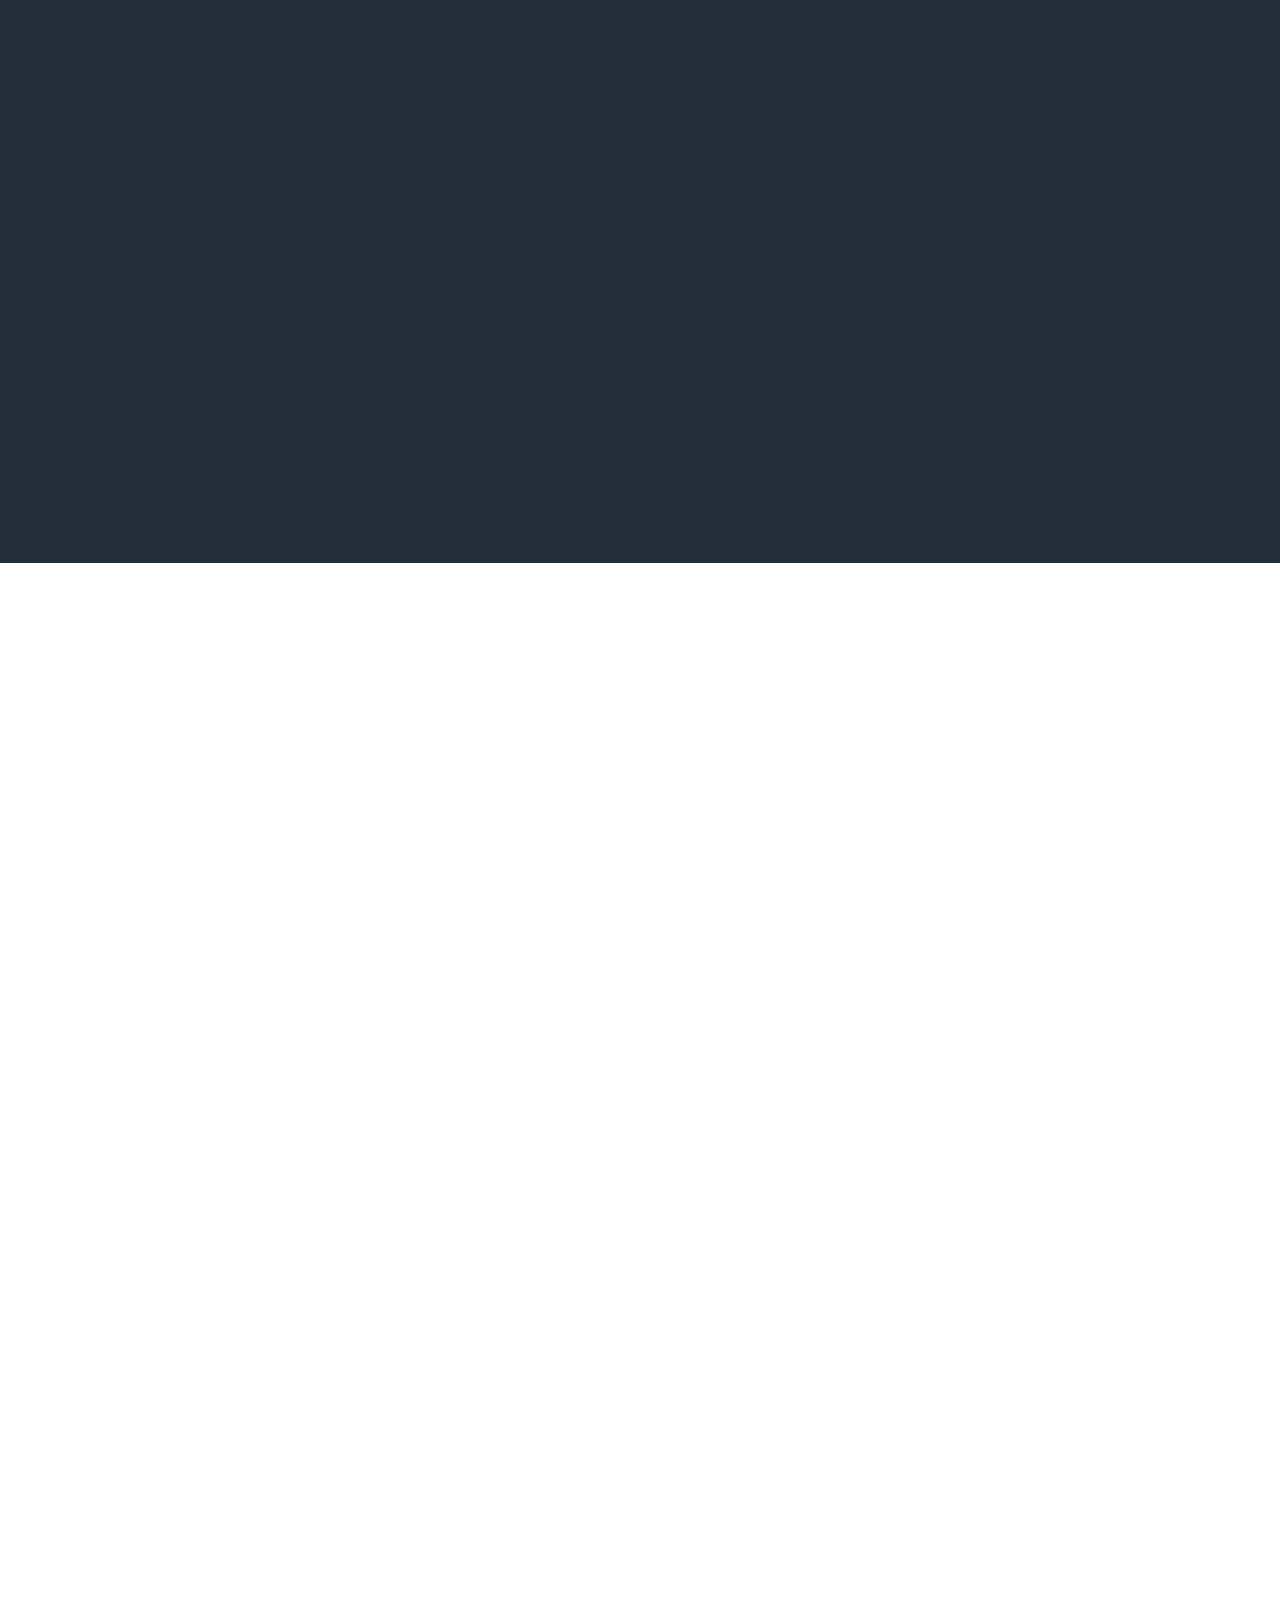
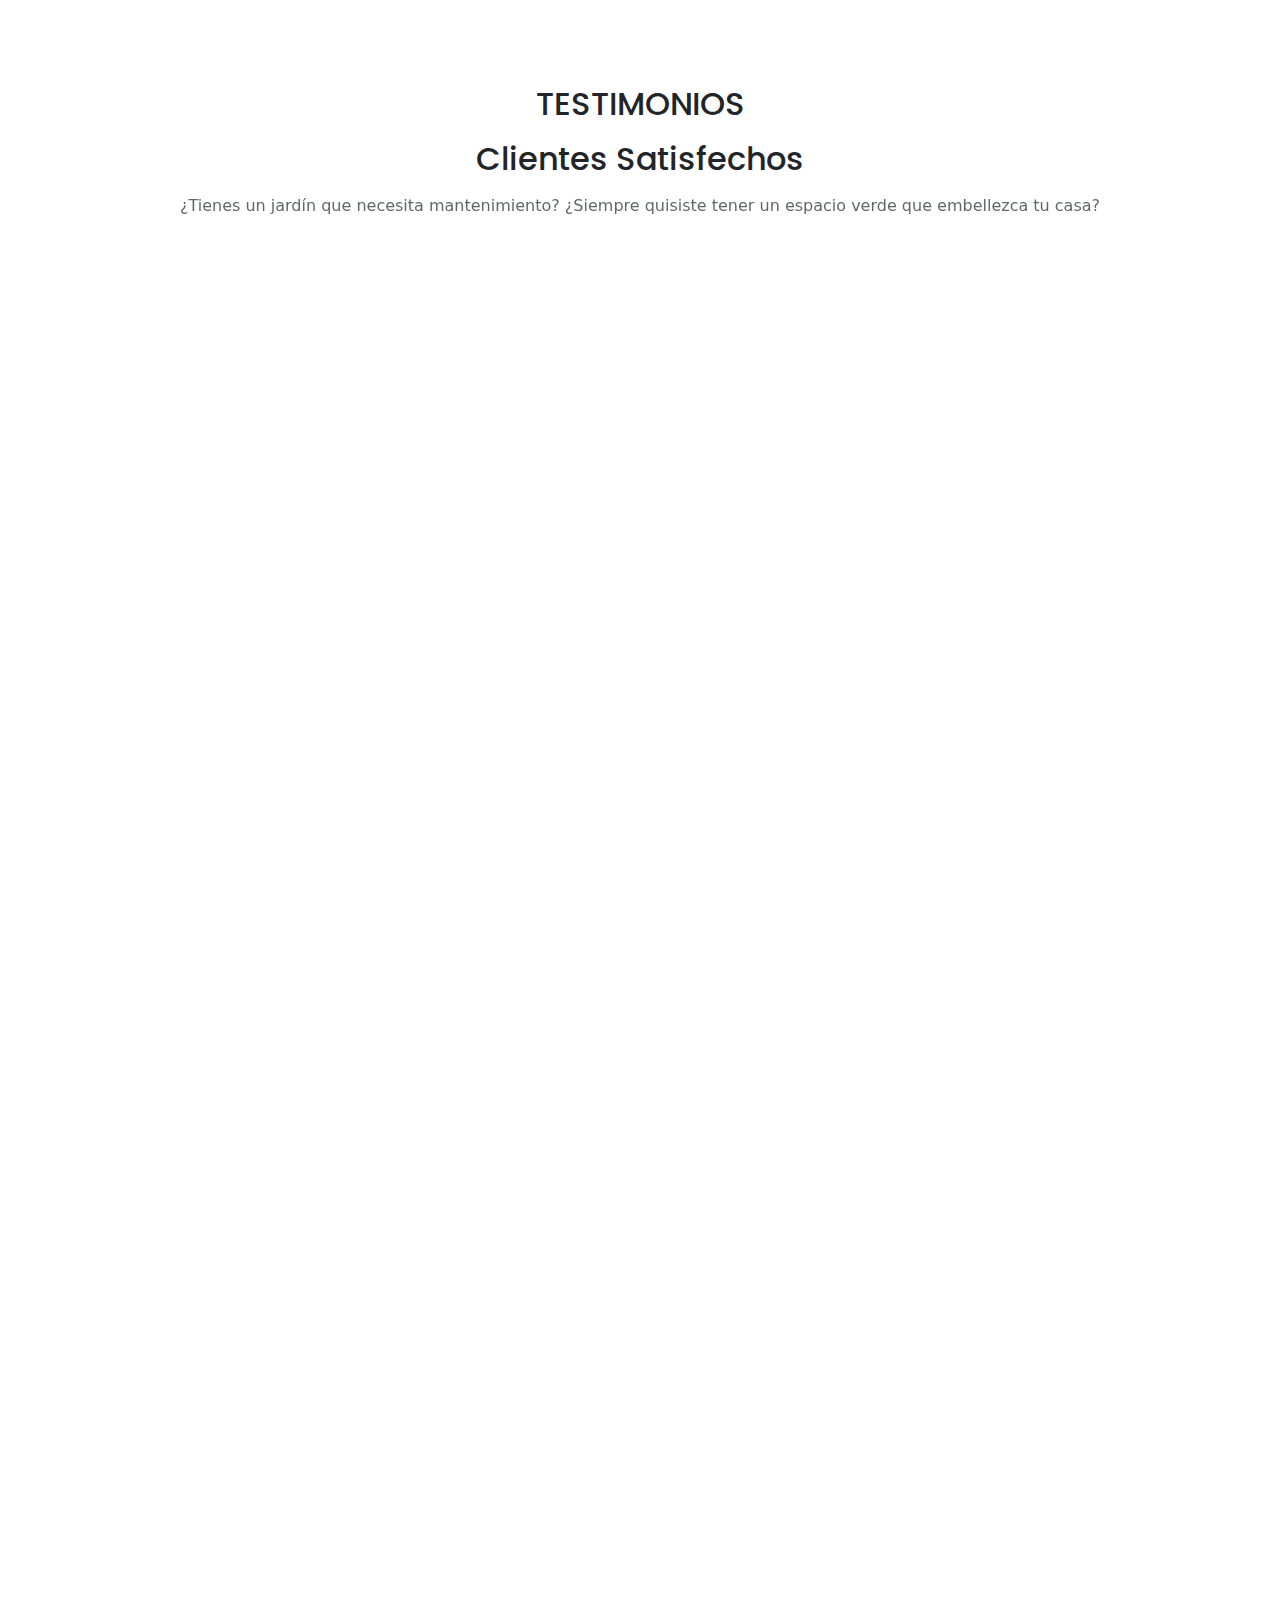
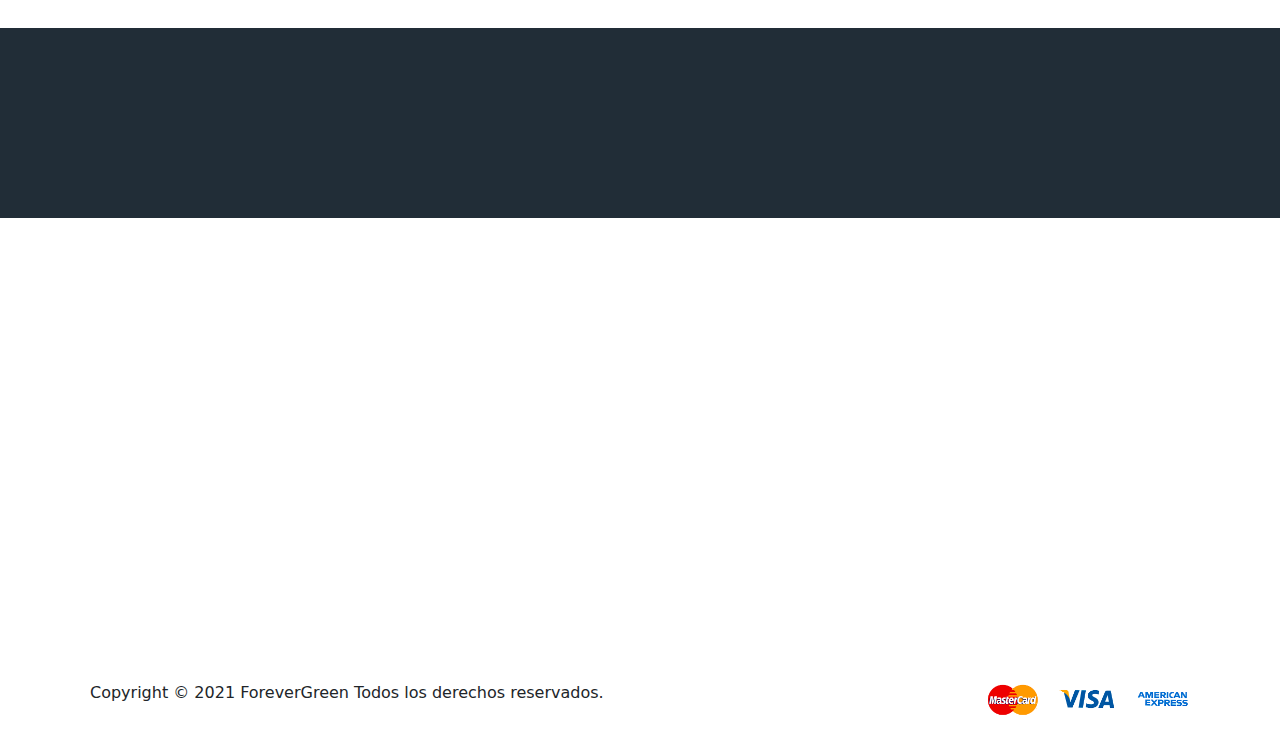
==== commit 83fdc892: "Update index.html" ====
--- a/index.html
+++ b/index.html
@@ -11,7 +11,7 @@
      espacios verdes" />
      <meta property="og:image" content="https://www.maidevelopers.com/img/team/banner1-2.jpg" />   
      <meta property="og:url" content="https://www.maidevelopers.com" />
-    <meta name="Forever Green" content="WhatsApp 5554505790">
+    <meta name="Forever Green" content="">
     <title>Forever Green</title>
     <link href="https://fonts.googleapis.com/css2?family=Poppins:wght@400;500;700&display=swap" rel="stylesheet">
     <link href="./css/bootstrap.min.css" rel="stylesheet">
@@ -465,4 +465,4 @@
     <script src="./js/aos.js"></script>
     <script src="./js/script.js"></script> 
 </body>
-</html>+</html>
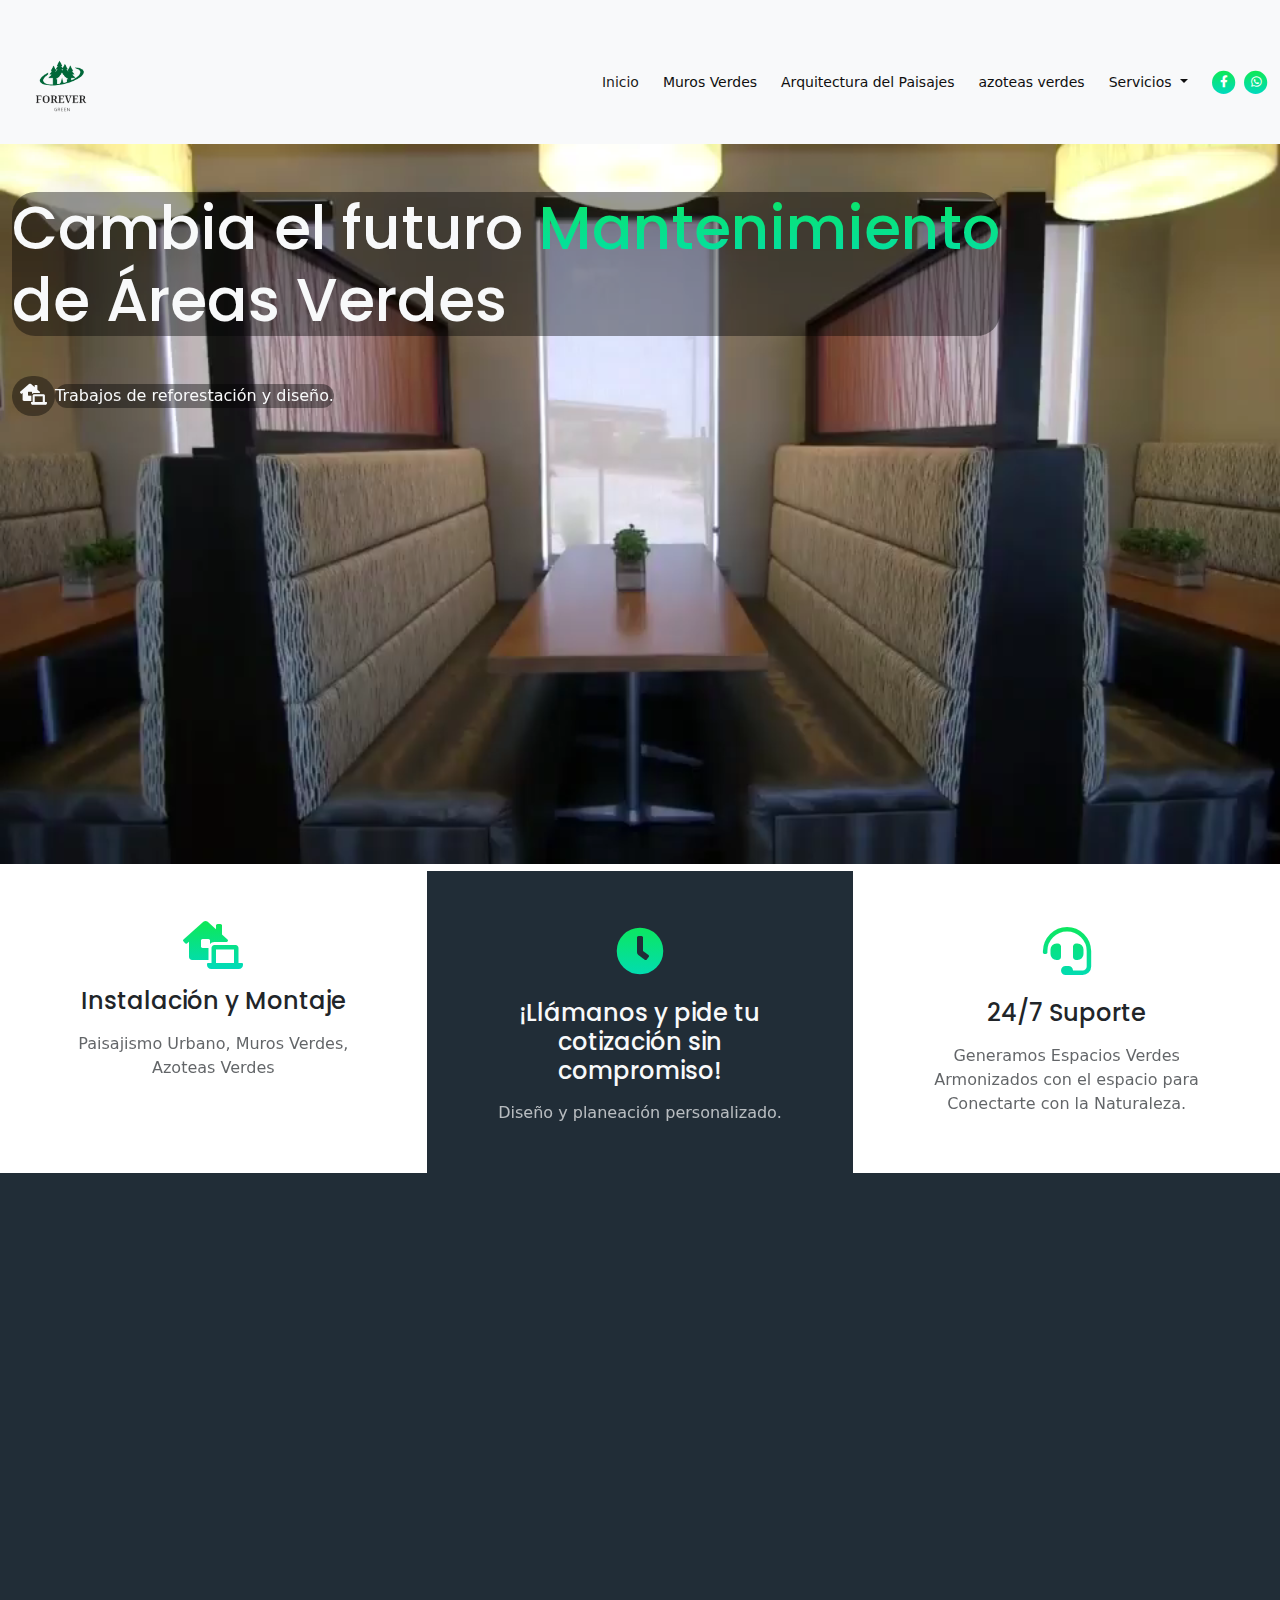
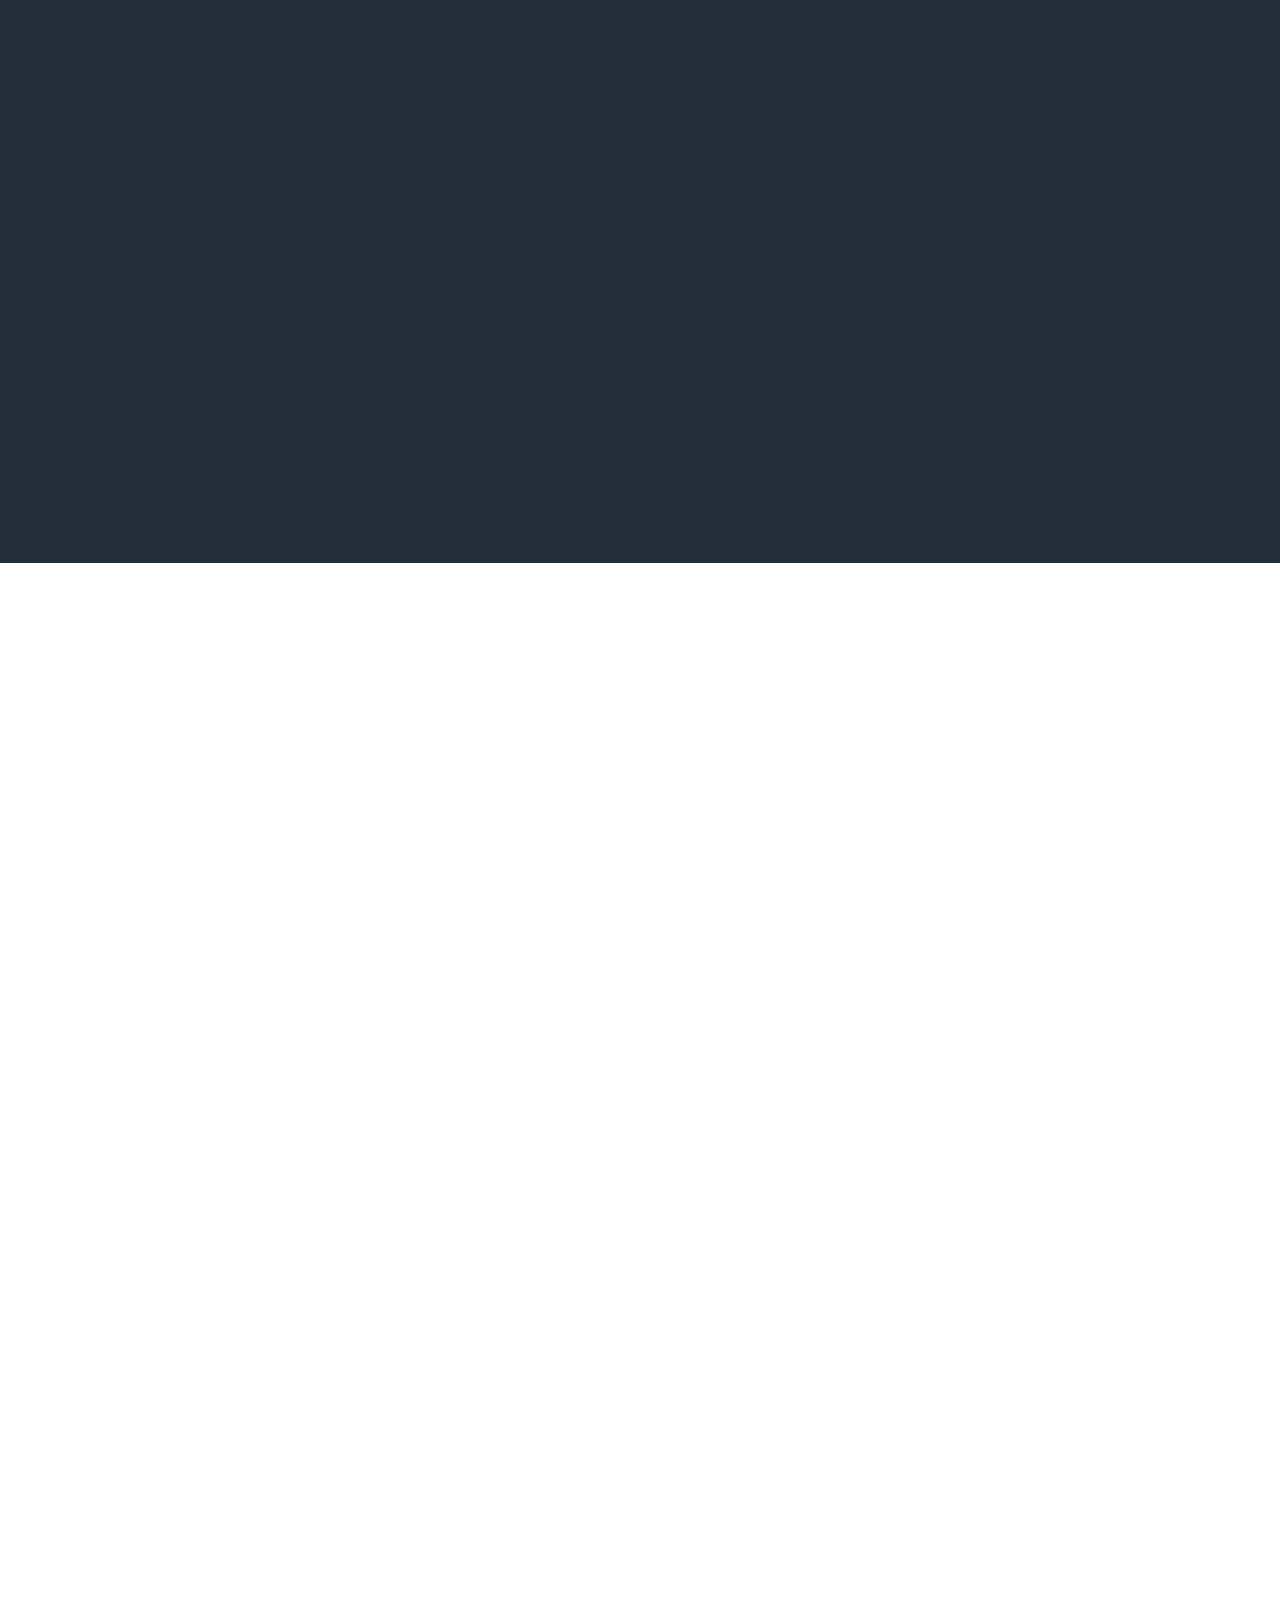
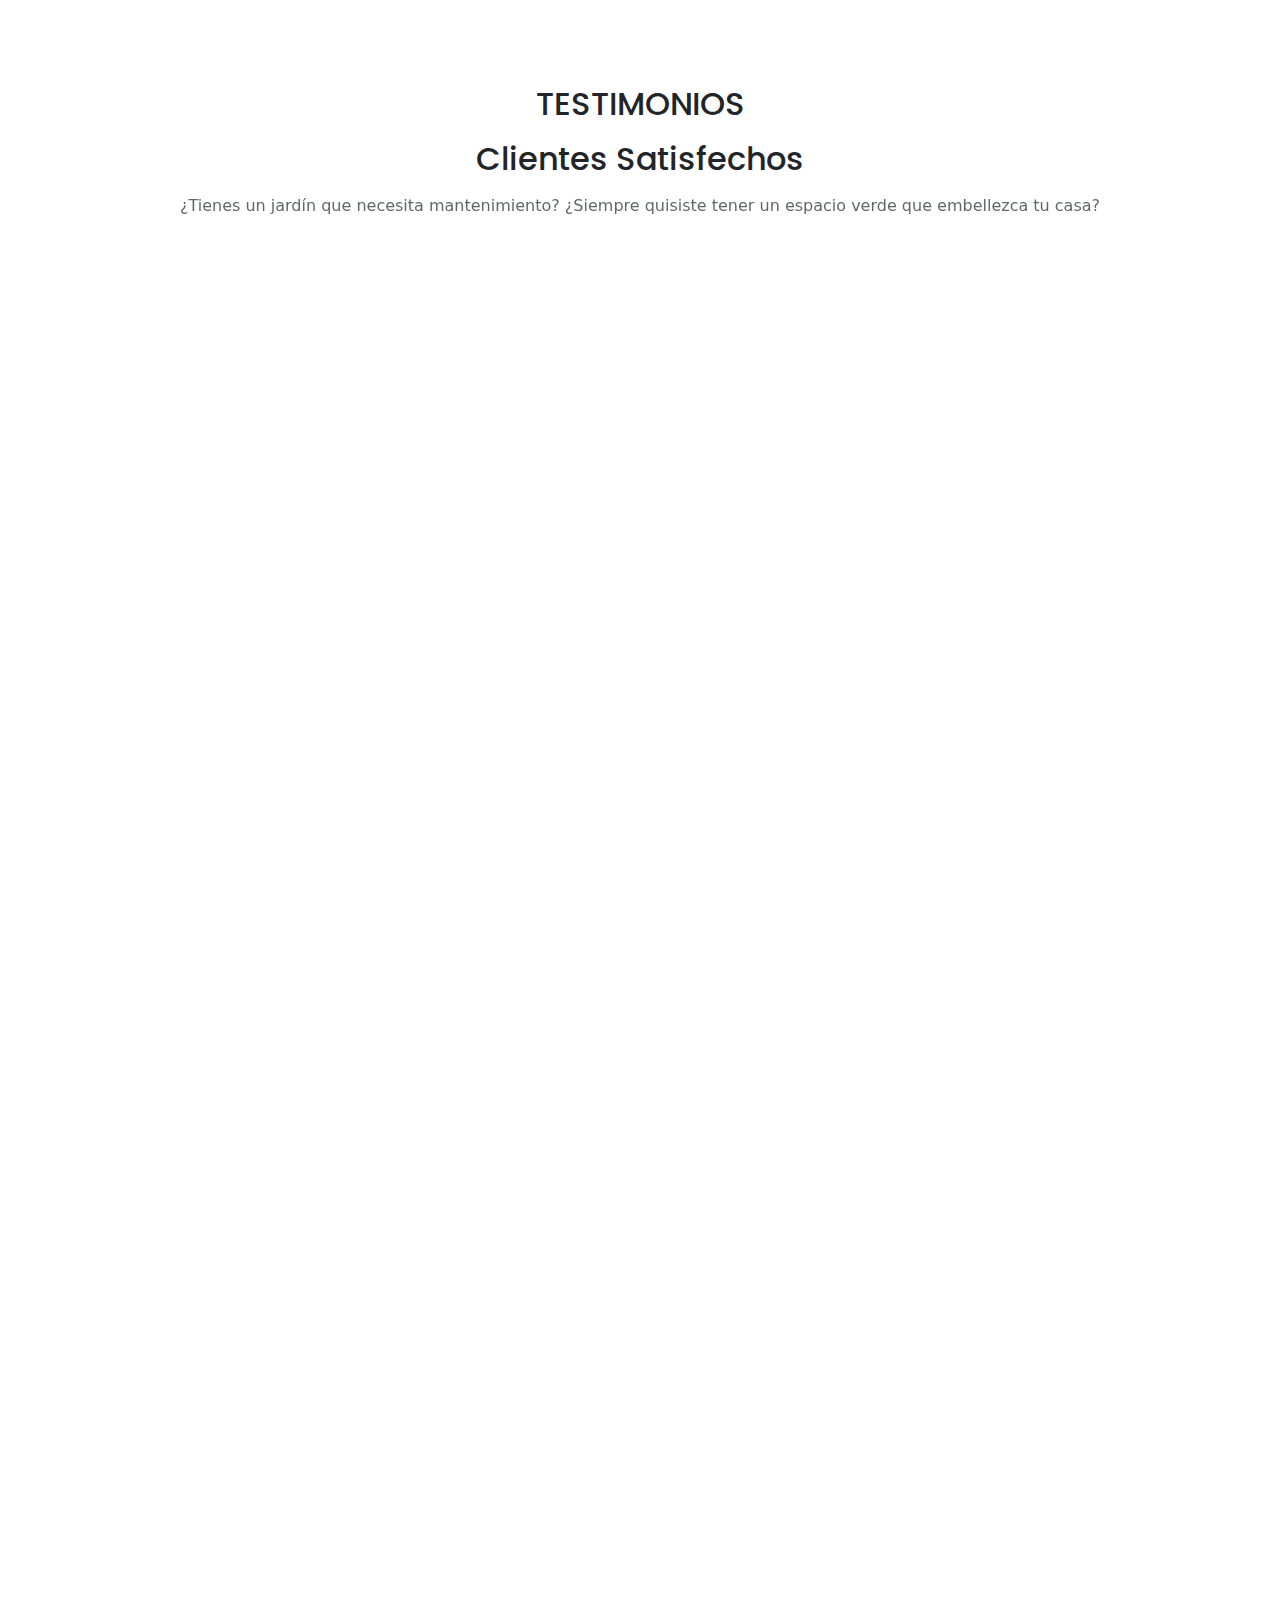
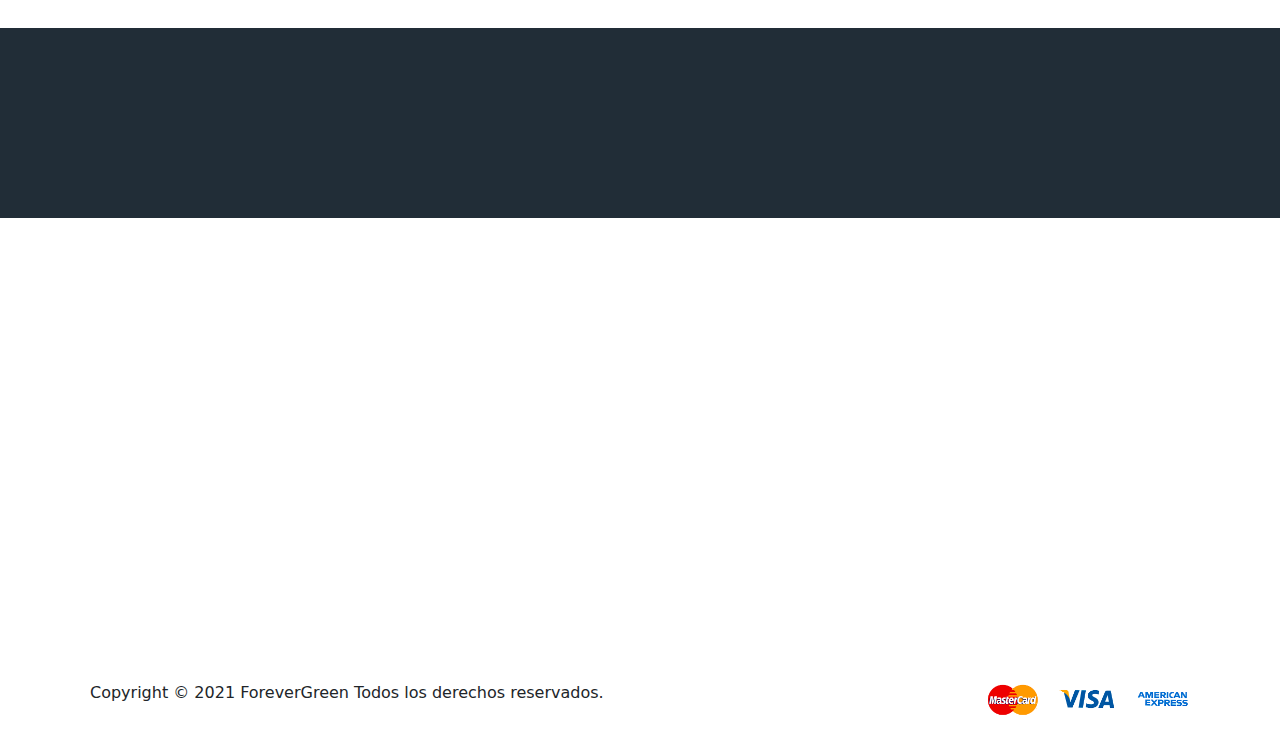
==== commit 22262651: "Update index.html" ====
--- a/index.html
+++ b/index.html
@@ -56,7 +56,7 @@
             </ul>
             <span class="nav-item social-icons">
                 <span class="fa-stack">
-                    <a href="https://www.facebook.com/Forever-Green-147970471880835">
+                    <a href="">
                         <i class="fas fa-circle fa-stack-2x"></i>
                         <i class="fab fa-facebook-f fa-stack-1x"></i>
                     </a>
